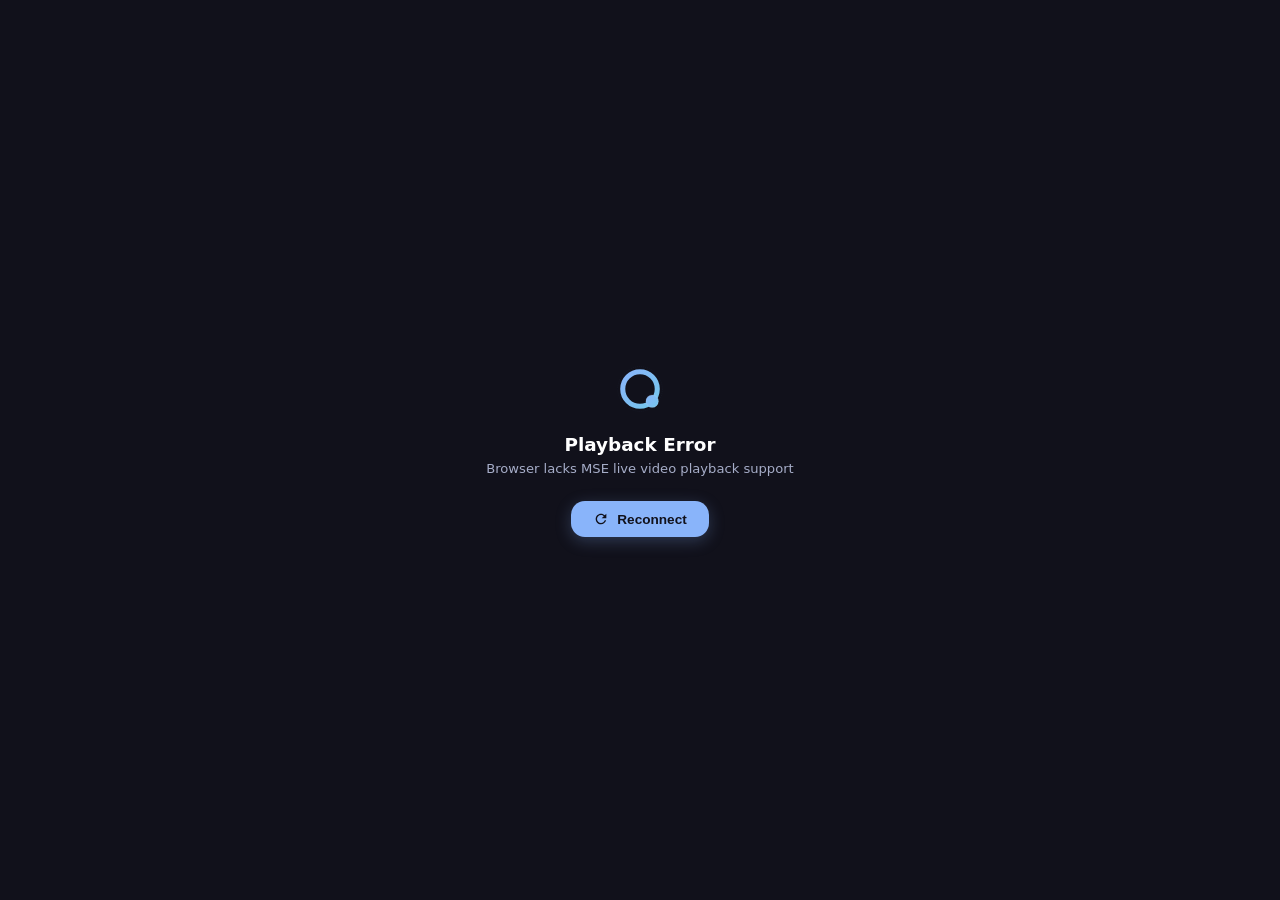
==== clients/web/index.html @ 16a97eab "orbiscreen | v0.24.0 | chore: harmonize UI/UX, sanitize input coordinates, remove blank display, and" ====
<!doctype html>
<!-- Orbiscreen - Web Client (GPL-3.0-or-later) https://github.com/shadow-x78/orbiscreen -->
<html lang="en">
<head>
    <meta charset="UTF-8" />
    <meta http-equiv="Content-Security-Policy"
          content="default-src 'self'; style-src 'self' 'unsafe-inline'; script-src 'self' 'unsafe-inline'; img-src 'self' blob: data:; media-src 'self' blob: data:; connect-src 'self';" />
    <meta name="viewport"
          content="width=device-width, initial-scale=1.0, viewport-fit=cover, user-scalable=no" />
    <meta name="theme-color" content="#11111b" />
    <title>Orbiscreen</title>
    <link rel="stylesheet" href="style.css" />
</head>
<body>
    
    <header id="controlToolbar" class="controlToolbar hidden">
        <div class="toolbarHost">
            <span class="activeDot"></span>
            <div class="hostDetails">
                <span id="hostName" class="hostName">Orbiscreen</span>
                <span id="hostInfo" class="hostInfo">1920×1080  NVENC</span>
            </div>
        </div>

        <div class="toolbarActions">
            <button id="btnInputMode" class="actionBtn" title="Input Mode" data-i18n-title="btnInputMode">
                <svg id="iconMouse" class="svgIcon" viewBox="0 0 24 24" fill="currentColor">
                    <path d="M13 1.07V9h7c0-4.08-3.05-7.44-7-7.93zM4 15c0 4.42 3.58 8 8 8s8-3.58 8-8v-4H4v4zm7-13.93C7.05 1.56 4 4.92 4 9h7V1.07z"/>
                </svg>
                <svg id="iconTouch" class="svgIcon hidden" viewBox="0 0 24 24" fill="currentColor">
                    <path d="M9 11.24V7.5C9 6.12 10.12 5 11.5 5S14 6.12 14 7.5v3.74c1.21-.81 2-2.18 2-3.74C16 5.01 13.99 3 11.5 3S7 5.01 7 7.5c0 1.56.79 2.93 2 3.74zm9.84 4.63-4.54-2.26c-.17-.07-.35-.11-.54-.11H13v-6c0-.83-.67-1.5-1.5-1.5S10 6.67 10 7.5v10.74l-3.43-.72c-.08-.01-.15-.02-.24-.02-.31 0-.59.13-.79.33l-.79.8 4.94 4.94c.27.27.65.43 1.06.43h6.79c.75 0 1.33-.55 1.44-1.28l.75-5.27c.01-.07.01-.14.01-.2 0-.62-.38-1.16-.9-1.38z"/>
                </svg>
            </button>

            <button id="btnKeyboard" class="actionBtn" title="Keyboard" data-i18n-title="btnKeyboard">
                <svg class="svgIcon" viewBox="0 0 24 24" fill="currentColor">
                    <path d="M20 5H4c-1.1 0-1.99.9-1.99 2L2 17c0 1.1.9 2 2 2h16c1.1 0 2-.9 2-2V7c0-1.1-.9-2-2-2zm-9 3h2v2h-2V8zm0 3h2v2h-2v-2zM8 8h2v2H8V8zm0 3h2v2H8v-2zm-1 2H5v-2h2v2zm0-3H5V8h2v2zm9 7H8v-2h8v2zm0-4h-2v-2h2v2zm0-3h-2V8h2v2zm3 3h-2v-2h2v2zm0-3h-2V8h2v2z"/>
                </svg>
            </button>

            <button id="btnLock" class="actionBtn" title="Lock Session" data-i18n-title="btnLock">
                <svg class="svgIcon" viewBox="0 0 24 24" fill="currentColor">
                    <path d="M18 8h-1V6c0-2.76-2.24-5-5-5S7 3.24 7 6v2H6c-1.1 0-2 .9-2 2v10c0 1.1.9 2 2 2h12c1.1 0 2-.9 2-2V10c0-1.1-.9-2-2-2zm-6 9c-1.1 0-2-.9-2-2s.9-2 2-2 2 .9 2 2-.9 2-2 2zm3.1-9H8.9V6c0-1.71 1.39-3.1 3.1-3.1 1.71 0 3.1 1.39 3.1 3.1v2z"/>
                </svg>
            </button>

            <button id="btnSettings" class="actionBtn" title="Settings" data-i18n-title="btnSettings">
                <svg class="svgIcon" viewBox="0 0 24 24" fill="currentColor">
                    <path d="M19.14 12.94c.04-.3.06-.61.06-.94 0-.32-.02-.64-.07-.94l2.03-1.58c.18-.14.23-.41.12-.61l-1.92-3.32c-.12-.22-.37-.29-.59-.22l-2.39.96c-.5-.38-1.03-.7-1.62-.94l-.36-2.54c-.04-.24-.24-.41-.48-.41h-3.84c-.24 0-.43.17-.47.41l-.36 2.54c-.59.24-1.13.57-1.62.94l-2.39-.96c-.22-.08-.47 0-.59.22L2.74 8.87c-.12.21-.08.47.12.61l2.03 1.58c-.05.3-.09.63-.09.94s.02.64.07.94l-2.03 1.58c-.18.14-.23.41-.12.61l1.92 3.32c.12.22.37.29.59.22l2.39-.96c.5.38 1.03.7 1.62.94l.36 2.54c.05.24.24.41.48.41h3.84c.24 0 .44-.17.47-.41l.36-2.54c.59-.24 1.13-.56 1.62-.94l2.39.96c.22.08.47 0 .59-.22l1.92-3.32c.12-.22.07-.47-.12-.61l-2.01-1.58zM12 15.6c-1.98 0-3.6-1.62-3.6-3.6s1.62-3.6 3.6-3.6 3.6 1.62 3.6 3.6-1.62 3.6-3.6 3.6z"/>
                </svg>
            </button>

            <button id="btnHideControls" class="actionBtn" title="Hide Toolbar" data-i18n-title="btnHideControls">
                <svg class="svgIcon" viewBox="0 0 24 24" fill="currentColor">
                    <path d="M12 7c2.76 0 5 2.24 5 5 0 .65-.13 1.26-.36 1.83l2.92 2.92c1.51-1.26 2.7-2.89 3.43-4.75-1.73-4.39-6-7.5-11-7.5-1.4 0-2.74.25-3.98.7l2.16 2.16C10.74 7.13 11.35 7 12 7zM2 4.27l2.28 2.28.46.46C3.08 8.3 1.78 10.02 1 12c1.73 4.39 6 7.5 11 7.5 1.55 0 3.03-.3 4.38-.84l.42.42L19.73 22 21 20.73 3.27 3 2 4.27zM7.53 9.8l1.55 1.55c-.05.21-.08.43-.08.65 0 1.66 1.34 3 3 3 .22 0 .44-.03.65-.08l1.55 1.55c-.67.33-1.41.53-2.2.53-2.76 0-5-2.24-5-5 0-.79.2-1.53.53-2.2zm4.31-.78 3.15 3.15.02-.16c0-1.66-1.34-3-3-3l-.17.01z"/>
                </svg>
            </button>

            <button id="btnFullscreen" class="actionBtn" title="Fullscreen" data-i18n-title="btnFullscreen">
                <svg class="svgIcon" viewBox="0 0 24 24" fill="currentColor">
                    <path d="M7 14H5v5h5v-2H7v-3zm-2-4h2V7h3V5H5v5zm12 7h-3v2h5v-5h-2v3zM14 5v2h3v3h2V5h-5z"/>
                </svg>
            </button>

            <button id="btnDisconnect" class="actionBtn btnDanger" title="Disconnect" data-i18n-title="btnDisconnect">
                <svg class="svgIcon" viewBox="0 0 24 24" fill="currentColor">
                    <path d="M19 6.41 17.59 5 12 10.59 6.41 5 5 6.41 10.59 12 5 17.59 6.41 19 12 13.41 17.59 19 19 17.59 13.41 12z"/>
                </svg>
            </button>
        </div>
    </header>

    <div id="miniPill" class="miniPill hidden">
        <span class="activeDotSmall"></span>
        <span id="miniInfo" class="miniInfo">1920×1080</span>
        <button id="btnRestoreToolbar" class="miniBtn" title="Show Toolbar" data-i18n-title="btnRestoreToolbar">
            <svg class="svgIconSmall" viewBox="0 0 24 24" fill="currentColor">
                <path d="M12 4.5C7 4.5 2.73 7.61 1 12c1.73 4.39 6 7.5 11 7.5s9.27-3.11 11-7.5c-1.73-4.39-6-7.5-11-7.5zM12 17c-2.76 0-5-2.24-5-5s2.24-5 5-5 5 2.24 5 5-2.24 5-5 5zm0-8c-1.66 0-3 1.34-3 3s1.34 3 3 3 3-1.34 3-3-1.34-3-3-3z"/>
            </svg>
        </button>
    </div>

    <div id="keyboardDrawer" class="keyboardDrawer hidden">
        <input type="text" id="keyboardImeInput" class="keyboardImeInput" autocomplete="off" autocorrect="off" autocapitalize="off" spellcheck="false" />

        <div class="keyboardKeysRow">
            <button class="keyBtn" data-code="Escape">Esc</button>
            <button class="keyBtn" data-code="Tab">Tab</button>
            <button class="keyBtn" data-code="F1">F1</button>
            <button class="keyBtn" data-code="F2">F2</button>
            <button class="keyBtn" data-code="F5">F5</button>
            <button class="keyBtn" data-code="F11">F11</button>
            <button class="keyBtn" data-code="F12">F12</button>
            <button class="keyBtn btnBackspace" data-code="Backspace">⌫</button>
            <button id="btnCloseKeyboard" class="keyBtn btnCloseKey" title="Close" data-i18n-title="btnCloseKeyboard">
                <svg class="svgIconSmall" viewBox="0 0 24 24" fill="currentColor">
                    <path d="M19 6.41 17.59 5 12 10.59 6.41 5 5 6.41 10.59 12 5 17.59 6.41 19 12 13.41 17.59 19 19 17.59 13.41 12z"/>
                </svg>
            </button>
        </div>

        <div class="keyboardKeysRow">
            <button class="keyBtn keyToggle" data-latch="ControlLeft" data-raw="29">Ctrl</button>
            <button class="keyBtn keyToggle" data-latch="AltLeft" data-raw="56">Alt</button>
            <button class="keyBtn keyToggle" data-latch="ShiftLeft" data-raw="42">Shift</button>
            <button class="keyBtn keyToggle" data-latch="MetaLeft" data-raw="125">Win</button>
            <button class="keyBtn keyAction" data-action="undo">Undo</button>
            <button class="keyBtn keyAction" data-action="copy">Copy</button>
            <button class="keyBtn keyAction" data-action="paste">Paste</button>
            <button class="keyBtn" data-code="Delete">Del</button>
            <button class="keyBtn keyPrimary" data-code="Enter">↵</button>
        </div>

        <div class="keyboardKeysRow">
            <button class="keyBtn" data-code="Home">Home</button>
            <button class="keyBtn" data-code="End">End</button>
            <button class="keyBtn" data-code="PageUp">PgUp</button>
            <button class="keyBtn" data-code="PageDown">PgDn</button>
            <button class="keyBtn keySpace" data-code="Space">Space</button>
            <button class="keyBtn" data-code="ArrowLeft">←</button>
            <button class="keyBtn" data-code="ArrowUp">↑</button>
            <button class="keyBtn" data-code="ArrowDown">↓</button>
            <button class="keyBtn" data-code="ArrowRight">→</button>
            <button class="keyBtn keySpecial" id="btnSendCad">CAD</button>
        </div>
    </div>

    <div id="settingsModal" class="settingsModal hidden">
        <div class="settingsCard">
            <div class="settingsHeader">
                <h2 data-i18n="settingsTitle">Settings</h2>
                <button id="btnCloseSettings" class="iconCloseBtn">
                    <svg class="svgIconSmall" viewBox="0 0 24 24" fill="currentColor">
                        <path d="M19 6.41 17.59 5 12 10.59 6.41 5 5 6.41 10.59 12 5 17.59 6.41 19 12 13.41 17.59 19 19 17.59 13.41 12z"/>
                    </svg>
                </button>
            </div>
            <div class="settingsGroup">
                <label data-i18n="language">Language</label>
                <div class="chipsRow">
                    <button id="btnLangEn" class="chipBtn active" data-lang="en">English</button>
                    <button id="btnLangAr" class="chipBtn" data-lang="ar">العربية</button>
                </div>
            </div>
            <div class="settingsGroup">
                <label data-i18n="fitMode">Scaling</label>
                <div class="chipsRow">
                    <button class="chipBtn active" data-fit="contain" data-i18n="fitContain">Fit</button>
                    <button class="chipBtn" data-fit="cover" data-i18n="fitCover">Fill</button>
                    <button class="chipBtn" data-fit="none" data-i18n="fitNone">100%</button>
                </div>
            </div>
            <div class="settingsGroup">
                <label data-i18n="perfStats">Telemetry</label>
                <div class="statsGrid">
                    <div class="statItem">
                        <span class="statLabel" data-i18n="latency">Latency</span>
                        <span id="statLatency" class="statValue">-- ms</span>
                    </div>
                    <div class="statItem">
                        <span class="statLabel" data-i18n="resolution">Resolution</span>
                        <span id="statRes" class="statValue">1920 × 1080</span>
                    </div>
                    <div class="statItem">
                        <span class="statLabel" data-i18n="encoder">Encoder</span>
                        <span id="statEncoder" class="statValue">NVENC</span>
                    </div>
                </div>
            </div>
            <div class="settingsGroup">
                <label data-i18n="hostActions">Host Actions</label>
                <div class="chipsRow">
                    <button id="btnActionResync" class="chipBtn" data-i18n="actionResync">Resync</button>
                </div>
            </div>
        </div>
    </div>

    <div id="vncBanner" class="vncBanner hidden">
        <span data-i18n-html="vncActive">Pointer Locked · Press <kbd>Esc</kbd> to unlock</span>
    </div>

    <div id="toast" class="toast hidden"></div>

    <div id="stage" class="stage" tabindex="0">
        <video id="remoteVideo" autoplay playsinline muted></video>

        <div id="overlay" class="overlay">
            <div class="loadingContainer">
                <svg id="brandLogo" class="brandLogo hidden" viewBox="0 0 512 512" fill="none" xmlns="http://www.w3.org/2000/svg">
                    <defs>
                        <linearGradient id="brandBlue" x1="0%" y1="0%" x2="100%" y2="100%">
                            <stop offset="0%" stop-color="#89b4fa"/>
                            <stop offset="100%" stop-color="#74c7ec"/>
                        </linearGradient>
                    </defs>
                    <circle cx="256" cy="256" r="220" fill="none" stroke="#89b4fa" stroke-width="2" opacity="0.18" stroke-dasharray="10 10"/>
                    <circle cx="256" cy="256" r="170" fill="none" stroke="url(#brandBlue)" stroke-width="50"/>
                    <circle cx="376" cy="376" r="62" fill="url(#brandBlue)"/>
                    <circle cx="376" cy="376" r="62" fill="none" stroke="#ffffff" stroke-width="3" opacity="0.4"/>
                </svg>
                <div id="statusSpinner" class="streamSpinner"></div>
                <div id="statusIcon" class="statusIconContainer hidden">
                    <svg class="svgIconLarge" viewBox="0 0 24 24" fill="currentColor">
                        <path d="M22.99 9C21.46 7.54 19.38 6.5 17 6.13L19.88 9h3.11zM12 4c-3.17 0-6.07 1.12-8.36 3l1.45 1.45C6.91 7.08 9.32 6.2 12 6.2c3.15 0 5.99 1.22 8.11 3.22L21.57 8C19.14 5.56 15.77 4 12 4zM1.39 4.22l2.28 2.28C2.12 7.5 1.05 8.7 1 8.75l10.99 13.7 3.32-4.14 4.47 4.47 1.41-1.41L1.39 4.22zM12 18.25L4.47 8.86C5.46 8.14 6.64 7.6 7.9 7.32l8.81 8.81-4.71 5.87v-3.75z"/>
                    </svg>
                </div>
                <h3 id="statusTitle" class="statusTitle" data-i18n="statusConnecting">Connecting</h3>
                <p id="statusSubtitle" class="statusSubtitle" data-i18n="statusConnectingSub">Connecting&hellip;</p>
                <div id="tokenRow" class="tokenRow hidden">
                    <input type="text" id="tokenInput" placeholder="Session token..." data-i18n-placeholder="tokenPlaceholder" />
                    <button id="btnConnect" data-i18n="btnConnect">Connect</button>
                </div>
                <button id="btnReconnect" class="btnReconnect hidden">
                    <svg class="svgIconSmall" viewBox="0 0 24 24" fill="currentColor">
                        <path d="M17.65 6.35C16.2 4.9 14.21 4 12 4c-4.42 0-7.99 3.58-7.99 8s3.57 8 7.99 8c3.73 0 6.84-2.55 7.73-6h-2.08c-.82 2.33-3.04 4-5.65 4-3.31 0-6-2.69-6-6s2.69-6 6-6c1.66 0 3.14.69 4.22 1.78L13 11h7V4l-2.35 2.35z"/>
                    </svg>
                    <span data-i18n="btnReconnect">Reconnect</span>
                </button>
            </div>
        </div>
    </div>

    <div id="touchIndicator" class="touchIndicator hidden"></div>

    <script src="vendor/mpegts.js"></script>
    <script src="app.js"></script>
</body>
</html>
---- clients/web/style.css ----
/* Orbiscreen - web client styles (GPL-3.0-or-later)
   https://github.com/shadow-x78/orbiscreen */

:root {
    color-scheme: dark;
    --bg: #11111b;
    --surface: #1e1e2e;
    --glass-dark: rgba(24, 24, 37, 0.88);
    --glass-border: rgba(137, 180, 250, 0.22);
    --primary: #89b4fa;
    --primary-variant: rgba(137, 180, 250, 0.16);
    --sapphire: #74c7ec;
    --active-green: #a6e3a1;
    --peach: #fab387;
    --error-red: rgba(243, 139, 168, 0.88);
    --text: #cdd6f4;
    --subtext: #a6adc8;
    --btn-glass: rgba(255, 255, 255, 0.14);
    --btn-glass-hover: rgba(255, 255, 255, 0.24);
    font-family: system-ui, -apple-system, BlinkMacSystemFont, "Segoe UI", Roboto, sans-serif;
}

html[dir="rtl"] {
    font-family: system-ui, -apple-system, BlinkMacSystemFont, "Segoe UI", Roboto, "Cairo", "Noto Sans Arabic", sans-serif;
}

* { box-sizing: border-box; }

html, body {
    margin: 0;
    padding: 0;
    width: 100%;
    height: 100%;
    background: var(--bg);
    color: var(--text);
    overflow: hidden;
    touch-action: none;
    -webkit-user-select: none;
    user-select: none;
}

.stage {
    position: relative;
    width: 100vw;
    height: 100vh;
    background: #000;
    display: flex;
    align-items: center;
    justify-content: center;
    outline: none;
    cursor: default;
}

.stage.vncFocused {
    cursor: crosshair;
}

#remoteVideo {
    width: 100%;
    height: 100%;
    object-fit: contain;
    background: #000;
}

.controlToolbar {
    position: fixed;
    top: 14px;
    left: 50%;
    transform: translateX(-50%);
    z-index: 60;
    display: flex;
    align-items: center;
    gap: 12px;
    padding: 8px 14px;
    background: var(--glass-dark);
    border: 1px solid var(--glass-border);
    border-radius: 28px;
    backdrop-filter: blur(16px);
    -webkit-backdrop-filter: blur(16px);
    box-shadow: 0 8px 32px rgba(0, 0, 0, 0.45);
    transition: opacity 0.25s ease, transform 0.25s ease;
}

.controlToolbar.hidden {
    opacity: 0;
    transform: translateX(-50%) translateY(-16px);
    pointer-events: none;
}

.toolbarHost {
    display: flex;
    align-items: center;
    gap: 10px;
    padding-right: 4px;
}

.activeDot {
    width: 8px;
    height: 8px;
    border-radius: 50%;
    background: var(--active-green);
    box-shadow: 0 0 10px var(--active-green);
    flex-shrink: 0;
}

.hostDetails {
    display: flex;
    flex-direction: column;
}

.hostName {
    font-size: 0.85rem;
    font-weight: 700;
    color: #ffffff;
    line-height: 1.15;
}

.hostInfo {
    font-size: 0.68rem;
    color: rgba(255, 255, 255, 0.7);
    line-height: 1.15;
    margin-top: 2px;
}

.toolbarActions {
    display: flex;
    align-items: center;
    gap: 6px;
}

.actionBtn {
    width: 34px;
    height: 34px;
    border-radius: 50%;
    background: var(--btn-glass);
    border: none;
    color: #ffffff;
    cursor: pointer;
    display: inline-flex;
    align-items: center;
    justify-content: center;
    padding: 0;
    transition: background-color 0.15s ease, transform 0.1s ease;
}

.actionBtn:hover {
    background: var(--btn-glass-hover);
    transform: scale(1.05);
}

.actionBtn:active {
    transform: scale(0.95);
}

.actionBtn.active {
    background: var(--primary);
    color: #11111b;
}

.actionBtn.btnDanger {
    background: var(--error-red);
    color: #ffffff;
}

.actionBtn.btnDanger:hover {
    background: rgba(243, 139, 168, 1);
}

.svgIcon {
    width: 18px;
    height: 18px;
    flex-shrink: 0;
}

.svgIcon.hidden { display: none; }

.miniPill {
    position: fixed;
    top: 14px;
    right: 16px;
    z-index: 55;
    display: flex;
    align-items: center;
    gap: 8px;
    padding: 5px 10px;
    background: var(--glass-dark);
    border: 1px solid var(--glass-border);
    border-radius: 9999px;
    backdrop-filter: blur(12px);
    -webkit-backdrop-filter: blur(12px);
    box-shadow: 0 4px 16px rgba(0, 0, 0, 0.35);
    transition: opacity 0.25s ease;
}

.miniPill.hidden {
    opacity: 0;
    pointer-events: none;
}

.activeDotSmall {
    width: 6px;
    height: 6px;
    border-radius: 50%;
    background: var(--active-green);
}

.miniInfo {
    font-size: 0.74rem;
    color: rgba(255, 255, 255, 0.85);
    font-weight: 500;
}

.miniBtn {
    background: transparent;
    border: none;
    color: var(--primary);
    cursor: pointer;
    padding: 0;
    display: flex;
    align-items: center;
}

.svgIconSmall {
    width: 16px;
    height: 16px;
}

.vncBanner {
    position: fixed;
    bottom: 24px;
    left: 50%;
    transform: translateX(-50%);
    z-index: 70;
    padding: 7px 16px;
    font-size: 0.78rem;
    font-weight: 500;
    color: var(--text);
    background: var(--glass-dark);
    border: 1px solid var(--glass-border);
    border-radius: 9999px;
    backdrop-filter: blur(12px);
    box-shadow: 0 8px 24px rgba(0, 0, 0, 0.4);
    transition: opacity 0.3s ease, transform 0.3s ease;
    pointer-events: none;
}

.vncBanner kbd {
    background: rgba(255, 255, 255, 0.15);
    padding: 2px 6px;
    border-radius: 4px;
    font-size: 0.75rem;
    color: var(--primary);
}

.vncBanner.hidden {
    opacity: 0;
    transform: translateX(-50%) translateY(10px);
}

.keyboardDrawer {
    position: fixed;
    bottom: 16px;
    left: 50%;
    transform: translateX(-50%);
    z-index: 70;
    width: 95%;
    max-width: 640px;
    background: rgba(22, 22, 36, 0.94);
    border: 1px solid rgba(255, 255, 255, 0.1);
    border-radius: 18px;
    padding: 8px 8px 6px;
    backdrop-filter: blur(20px);
    -webkit-backdrop-filter: blur(20px);
    box-shadow: 0 16px 48px rgba(0, 0, 0, 0.6);
    transition: transform 0.25s cubic-bezier(0.16, 1, 0.3, 1), opacity 0.25s ease;
}

.keyboardDrawer.hidden {
    transform: translateX(-50%) translateY(40px);
    opacity: 0;
    pointer-events: none;
}

.keyboardImeInput {
    position: absolute;
    width: 1px;
    height: 1px;
    opacity: 0.001;
    pointer-events: none;
    border: none;
    outline: none;
    background: transparent;
    top: -9999px;
    left: -9999px;
}

.keyboardKeysRow {
    display: flex;
    gap: 4px;
    margin-bottom: 4px;
}

.keyboardKeysRow:last-child {
    margin-bottom: 0;
}

.keyBtn {
    flex: 1;
    height: 34px;
    background: rgba(255, 255, 255, 0.08);
    border: 1px solid rgba(255, 255, 255, 0.08);
    color: #e0e0e0;
    border-radius: 8px;
    padding: 0 4px;
    font-size: 0.72rem;
    font-weight: 500;
    cursor: pointer;
    display: inline-flex;
    align-items: center;
    justify-content: center;
    transition: background-color 0.12s ease, border-color 0.12s ease, transform 0.08s ease;
    user-select: none;
    -webkit-user-select: none;
}

.keyBtn:hover {
    background: rgba(255, 255, 255, 0.16);
    color: #ffffff;
}

.keyBtn:active {
    transform: scale(0.95);
    background: var(--primary);
    color: #11111b;
}

.keyBtn.keyToggle.active {
    background: var(--primary);
    border-color: var(--primary);
    color: #11111b;
    font-weight: 700;
    box-shadow: 0 0 10px rgba(137, 180, 250, 0.4);
}

.keyBtn.keyPrimary {
    flex: 1.25;
    background: rgba(137, 180, 250, 0.22);
    border-color: rgba(137, 180, 250, 0.4);
    color: var(--primary);
    font-weight: 700;
    font-size: 0.85rem;
}

.keyBtn.keyPrimary:hover {
    background: var(--primary);
    color: #11111b;
}

.keyBtn.btnBackspace {
    flex: 1.2;
    background: rgba(243, 139, 168, 0.15);
    border-color: rgba(243, 139, 168, 0.3);
    color: #f38ba8;
    font-size: 0.85rem;
}

.keyBtn.btnBackspace:hover {
    background: rgba(243, 139, 168, 0.3);
}

.keyBtn.btnCloseKey {
    flex: 0 0 32px;
    background: transparent;
    border-color: transparent;
    color: var(--subtext);
    padding: 0;
}

.keyBtn.btnCloseKey:hover {
    background: rgba(255, 255, 255, 0.12);
    color: #ffffff;
}

.keyBtn.keySpace {
    flex: 2.2;
}

.keyBtn.keySpecial {
    flex: 1.1;
    background: rgba(250, 179, 135, 0.18);
    border-color: rgba(250, 179, 135, 0.35);
    color: var(--peach);
    font-weight: 600;
}

.settingsModal {
    position: fixed;
    inset: 0;
    z-index: 80;
    display: flex;
    align-items: center;
    justify-content: center;
    background: rgba(0, 0, 0, 0.6);
    backdrop-filter: blur(8px);
    transition: opacity 0.25s ease;
}

.settingsModal.hidden {
    opacity: 0;
    pointer-events: none;
}

.settingsCard {
    background: #1e1e2e;
    border: 1px solid var(--glass-border);
    border-radius: 24px;
    width: 90%;
    max-width: 400px;
    padding: 22px;
    box-shadow: 0 16px 48px rgba(0, 0, 0, 0.6);
}

.settingsHeader {
    display: flex;
    align-items: center;
    justify-content: space-between;
    margin-bottom: 16px;
}

.settingsHeader h2 {
    margin: 0;
    font-size: 1.1rem;
    font-weight: 700;
    color: #ffffff;
}

.settingsGroup {
    margin-bottom: 16px;
}

.settingsGroup label {
    display: block;
    font-size: 0.74rem;
    font-weight: 600;
    text-transform: uppercase;
    letter-spacing: 0.5px;
    color: var(--subtext);
    margin-bottom: 8px;
}

.chipsRow {
    display: flex;
    gap: 8px;
    flex-wrap: wrap;
}

.chipBtn {
    background: var(--btn-glass);
    border: 1px solid rgba(255, 255, 255, 0.08);
    color: var(--text);
    border-radius: 12px;
    padding: 7px 12px;
    font-size: 0.78rem;
    font-weight: 500;
    cursor: pointer;
    transition: all 0.15s ease;
}

.chipBtn:hover {
    background: var(--btn-glass-hover);
}

.chipBtn.active {
    background: var(--primary-variant);
    border-color: var(--primary);
    color: var(--primary);
    font-weight: 600;
}

.statsGrid {
    display: grid;
    grid-template-columns: repeat(3, 1fr);
    gap: 8px;
}

.statItem {
    background: rgba(0, 0, 0, 0.25);
    border: 1px solid rgba(255, 255, 255, 0.05);
    border-radius: 10px;
    padding: 8px;
    text-align: center;
}

.statLabel {
    display: block;
    font-size: 0.65rem;
    color: var(--subtext);
    margin-bottom: 4px;
}

.statValue {
    font-size: 0.8rem;
    font-weight: 700;
    color: var(--active-green);
}

.toast {
    position: fixed;
    bottom: 24px;
    left: 50%;
    transform: translateX(-50%);
    z-index: 90;
    padding: 8px 18px;
    font-size: 0.8rem;
    font-weight: 500;
    color: #ffffff;
    background: var(--glass-dark);
    border: 1px solid var(--glass-border);
    border-radius: 9999px;
    backdrop-filter: blur(12px);
    box-shadow: 0 8px 24px rgba(0, 0, 0, 0.4);
    transition: opacity 0.25s ease, transform 0.25s ease;
    pointer-events: none;
}

.toast.hidden {
    opacity: 0;
    transform: translateX(-50%) translateY(12px);
}

.overlay {
    position: absolute;
    inset: 0;
    display: flex;
    align-items: center;
    justify-content: center;
    background: #11111b;
    z-index: 40;
    transition: opacity 0.3s ease;
}

.overlay.hidden {
    opacity: 0;
    pointer-events: none;
}

.loadingContainer {
    text-align: center;
    max-width: 360px;
    width: 85%;
}

.brandLogo {
    width: 52px;
    height: 52px;
    margin: 0 auto 1.2rem;
    display: block;
}

.brandLogo.hidden {
    display: none;
}

.streamSpinner {
    width: 44px;
    height: 44px;
    border: 3.5px solid #313244;
    border-top-color: var(--primary);
    border-radius: 50%;
    margin: 0 auto 1.2rem;
    animation: spin 0.85s linear infinite;
}

.streamSpinner.hidden {
    display: none;
}

.statusIconContainer {
    width: 52px;
    height: 52px;
    border-radius: 50%;
    background: rgba(243, 139, 168, 0.16);
    border: 1px solid rgba(243, 139, 168, 0.3);
    display: flex;
    align-items: center;
    justify-content: center;
    margin: 0 auto 1.2rem;
    color: var(--error-red);
}

.statusIconContainer.hidden {
    display: none;
}

.svgIconLarge {
    width: 28px;
    height: 28px;
    flex-shrink: 0;
}

.statusTitle {
    margin: 0;
    font-size: 1.15rem;
    font-weight: 600;
    color: #ffffff;
}

.statusSubtitle {
    margin: 6px 0 1.2rem;
    font-size: 0.82rem;
    color: var(--subtext);
}

.btnReconnect {
    display: inline-flex;
    align-items: center;
    justify-content: center;
    gap: 8px;
    background: var(--primary);
    color: #11111b;
    border: none;
    font-weight: 600;
    padding: 10px 22px;
    border-radius: 14px;
    cursor: pointer;
    font-size: 0.85rem;
    margin-top: 0.4rem;
    transition: background-color 0.15s ease, transform 0.1s ease;
    box-shadow: 0 4px 16px rgba(137, 180, 250, 0.25);
}

.btnReconnect:hover {
    background: #a6c8ff;
    transform: scale(1.03);
}

.btnReconnect:active {
    transform: scale(0.97);
}

.btnReconnect.hidden {
    display: none;
}

.tokenRow {
    display: flex;
    gap: 8px;
    margin-top: 1rem;
}

.tokenRow.hidden { display: none; }

.tokenRow input {
    flex: 1;
    background: rgba(30, 30, 46, 0.8);
    border: 1px solid var(--glass-border);
    color: var(--text);
    padding: 8px 12px;
    border-radius: 10px;
    font-size: 0.8rem;
    outline: none;
}

.tokenRow input:focus {
    border-color: var(--primary);
}

.tokenRow button {
    background: var(--primary);
    color: #11111b;
    border: none;
    font-weight: 600;
    padding: 8px 14px;
    border-radius: 10px;
    cursor: pointer;
    font-size: 0.8rem;
}

.touchIndicator {
    position: fixed;
    width: 48px;
    height: 48px;
    border-radius: 50%;
    border: 2px solid rgba(137, 180, 250, 0.7);
    background: rgba(137, 180, 250, 0.15);
    pointer-events: none;
    transform: translate(-50%, -50%);
    transition: opacity 150ms ease;
    z-index: 100;
}

.touchIndicator.hidden { opacity: 0; }

@keyframes spin {
    to { transform: rotate(360deg); }
}
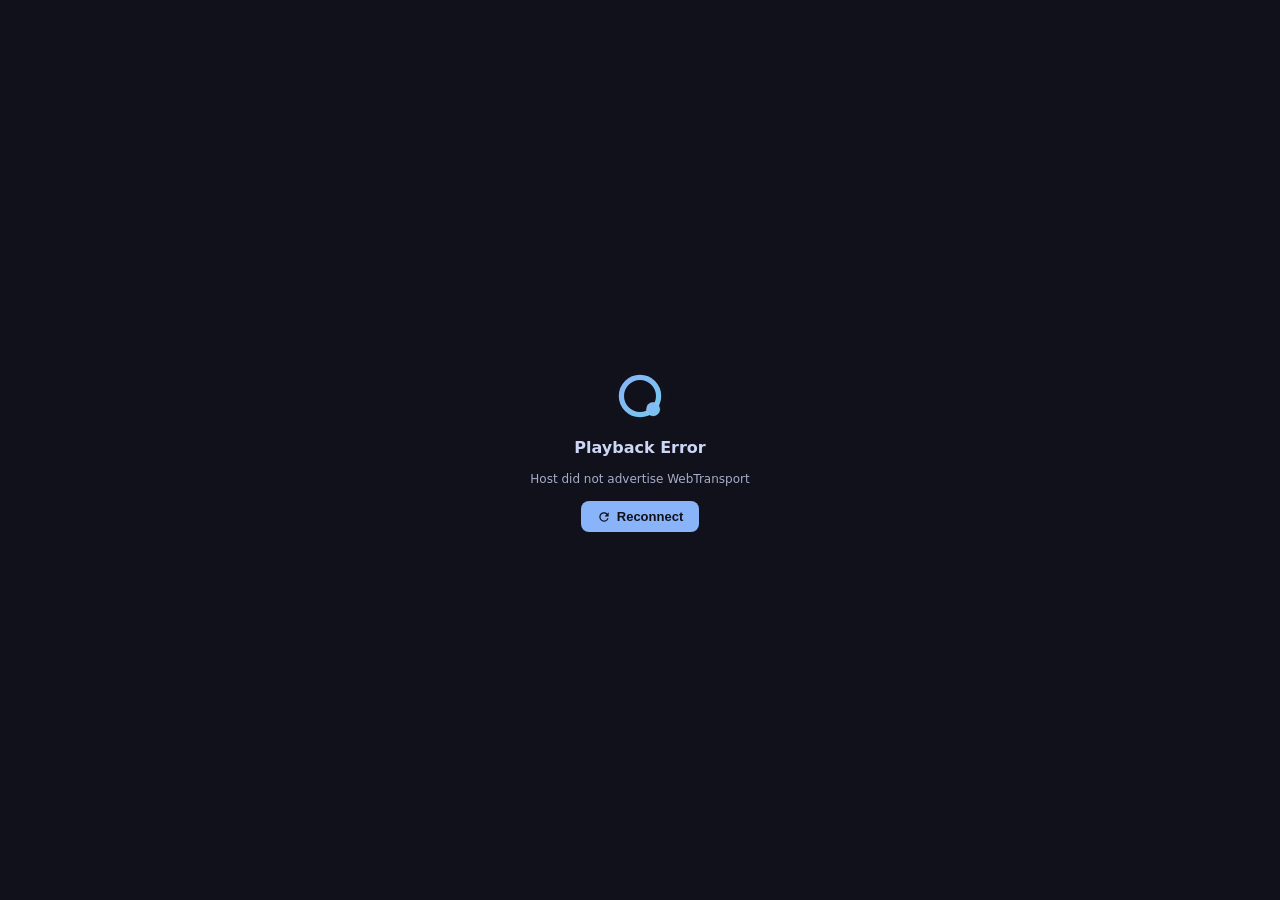
==== commit 7b76f74c: "orbiscreen | feat: WebTransport Annex-B web client Serve the UI over HTTPS on signaling+2 and play A" ====
--- a/clients/web/index.html
+++ b/clients/web/index.html
@@ -1,10 +1,10 @@
 <!doctype html>
 <!-- Orbiscreen - Web Client (GPL-3.0-or-later) https://github.com/shadow-x78/orbiscreen -->
-<html lang="en">
+<html lang="en" dir="ltr">
 <head>
     <meta charset="UTF-8" />
     <meta http-equiv="Content-Security-Policy"
-          content="default-src 'self'; style-src 'self' 'unsafe-inline'; script-src 'self' 'unsafe-inline'; img-src 'self' blob: data:; media-src 'self' blob: data:; connect-src 'self';" />
+          content="default-src 'self'; style-src 'self' 'unsafe-inline'; script-src 'self' 'unsafe-inline'; img-src 'self' blob: data:; media-src 'self' blob: data:; connect-src 'self' https:;" />
     <meta name="viewport"
           content="width=device-width, initial-scale=1.0, viewport-fit=cover, user-scalable=no" />
     <meta name="theme-color" content="#11111b" />
@@ -12,13 +12,12 @@
     <link rel="stylesheet" href="style.css" />
 </head>
 <body>
-    
     <header id="controlToolbar" class="controlToolbar hidden">
         <div class="toolbarHost">
             <span class="activeDot"></span>
             <div class="hostDetails">
                 <span id="hostName" class="hostName">Orbiscreen</span>
-                <span id="hostInfo" class="hostInfo">1920×1080  NVENC</span>
+                <span id="hostInfo" class="hostInfo">1920×1080 · NVENC</span>
             </div>
         </div>
 
@@ -38,6 +37,19 @@
                 </svg>
             </button>
 
+            <button id="btnThemeToggle" class="actionBtn" title="Toggle Theme" data-i18n-title="themeTitle">
+                <svg id="iconThemeDark" class="svgIcon" viewBox="0 0 24 24" fill="currentColor">
+                    <path d="M12 3c-4.97 0-9 4.03-9 9s4.03 9 9 9 9-4.03 9-9c0-.46-.04-.92-.1-1.36-.98 1.37-2.58 2.26-4.4 2.26-3.03 0-5.5-2.47-5.5-5.5 0-1.82.89-3.42 2.26-4.4-.44-.06-.9-.1-1.36-.1z"/>
+                </svg>
+                <svg id="iconThemeLight" class="svgIcon hidden" viewBox="0 0 24 24" fill="currentColor">
+                    <path d="M12 7c-2.76 0-5 2.24-5 5s2.24 5 5 5 5-2.24 5-5-2.24-5-5-5zM2 13h2c.55 0 1-.45 1-1s-.45-1-1-1H2c-.55 0-1 .45-1 1s.45 1 1 1zm18 0h2c.55 0 1-.45 1-1s-.45-1-1-1h-2c-.55 0-1 .45-1 1s.45 1 1 1zM11 2v2c0 .55.45 1 1 1s1-.45 1-1V2c0-.55-.45-1-1-1s-1 .45-1 1zm0 18v2c0 .55.45 1 1 1s1-.45 1-1v-2c0-.55-.45-1-1-1s-1 .45-1 1zM5.99 4.58a.996.996 0 0 0-1.41 0 .996.996 0 0 0 0 1.41l1.06 1.06c.39.39 1.03.39 1.41 0s.39-1.03 0-1.41L5.99 4.58zm12.37 12.37a.996.996 0 0 0-1.41 0 .996.996 0 0 0 0 1.41l1.06 1.06c.39.39 1.03.39 1.41 0s.39-1.03 0-1.41l-1.06-1.06zm1.06-10.96a.996.996 0 0 0 0-1.41.996.996 0 0 0-1.41 0l-1.06 1.06c-.39.39-.39 1.03 0 1.41s1.03.39 1.41 0l1.06-1.06zM7.05 18.36a.996.996 0 0 0 0-1.41.996.996 0 0 0-1.41 0l-1.06 1.06c-.39.39-.39 1.03 0 1.41s1.03.39 1.41 0l1.06-1.06z"/>
+                </svg>
+            </button>
+
+            <button id="btnWebLang" class="actionBtn" title="Language" data-i18n-title="language">
+                <span id="lblWebLang" class="langBadge">عربي</span>
+            </button>
+
             <button id="btnLock" class="actionBtn" title="Lock Session" data-i18n-title="btnLock">
                 <svg class="svgIcon" viewBox="0 0 24 24" fill="currentColor">
                     <path d="M18 8h-1V6c0-2.76-2.24-5-5-5S7 3.24 7 6v2H6c-1.1 0-2 .9-2 2v10c0 1.1.9 2 2 2h12c1.1 0 2-.9 2-2V10c0-1.1-.9-2-2-2zm-6 9c-1.1 0-2-.9-2-2s.9-2 2-2 2 .9 2 2-.9 2-2 2zm3.1-9H8.9V6c0-1.71 1.39-3.1 3.1-3.1 1.71 0 3.1 1.39 3.1 3.1v2z"/>
@@ -70,15 +82,11 @@
         </div>
     </header>
 
-    <div id="miniPill" class="miniPill hidden">
-        <span class="activeDotSmall"></span>
-        <span id="miniInfo" class="miniInfo">1920×1080</span>
-        <button id="btnRestoreToolbar" class="miniBtn" title="Show Toolbar" data-i18n-title="btnRestoreToolbar">
-            <svg class="svgIconSmall" viewBox="0 0 24 24" fill="currentColor">
-                <path d="M12 4.5C7 4.5 2.73 7.61 1 12c1.73 4.39 6 7.5 11 7.5s9.27-3.11 11-7.5c-1.73-4.39-6-7.5-11-7.5zM12 17c-2.76 0-5-2.24-5-5s2.24-5 5-5 5 2.24 5 5-2.24 5-5 5zm0-8c-1.66 0-3 1.34-3 3s1.34 3 3 3 3-1.34 3-3-1.34-3-3-3z"/>
-            </svg>
-        </button>
-    </div>
+    <button id="btnShowControls" class="cornerFab hidden" title="Menu" data-i18n-title="btnShowControls">
+        <svg class="svgIcon" viewBox="0 0 24 24" fill="currentColor">
+            <path d="M3 18h18v-2H3v2zm0-5h18v-2H3v2zm0-7v2h18V6H3z"/>
+        </svg>
+    </button>
 
     <div id="keyboardDrawer" class="keyboardDrawer hidden">
         <input type="text" id="keyboardImeInput" class="keyboardImeInput" autocomplete="off" autocorrect="off" autocapitalize="off" spellcheck="false" />
@@ -136,10 +144,17 @@
                 </button>
             </div>
             <div class="settingsGroup">
+                <label data-i18n="themeTitle">Theme</label>
+                <div class="chipsRow" id="webThemeChips">
+                    <button class="chipBtn active" data-theme="dark" data-i18n="themeDark">Dark</button>
+                    <button class="chipBtn" data-theme="light" data-i18n="themeLight">Light</button>
+                </div>
+            </div>
+            <div class="settingsGroup">
                 <label data-i18n="language">Language</label>
-                <div class="chipsRow">
-                    <button id="btnLangEn" class="chipBtn active" data-lang="en">English</button>
-                    <button id="btnLangAr" class="chipBtn" data-lang="ar">العربية</button>
+                <div class="chipsRow" id="webLangChips">
+                    <button class="chipBtn active" data-lang="en">English</button>
+                    <button class="chipBtn" data-lang="ar">العربية</button>
                 </div>
             </div>
             <div class="settingsGroup">
@@ -183,21 +198,21 @@
     <div id="toast" class="toast hidden"></div>
 
     <div id="stage" class="stage" tabindex="0">
-        <video id="remoteVideo" autoplay playsinline muted></video>
+        <canvas id="remoteVideo"></canvas>
 
         <div id="overlay" class="overlay">
             <div class="loadingContainer">
-                <svg id="brandLogo" class="brandLogo hidden" viewBox="0 0 512 512" fill="none" xmlns="http://www.w3.org/2000/svg">
+                <svg id="brandLogo" class="brandLogo" viewBox="0 0 512 512" fill="none" xmlns="http://www.w3.org/2000/svg">
                     <defs>
-                        <linearGradient id="brandBlue" x1="0%" y1="0%" x2="100%" y2="100%">
+                        <linearGradient id="webBrandBlue" x1="0%" y1="0%" x2="100%" y2="100%">
                             <stop offset="0%" stop-color="#89b4fa"/>
                             <stop offset="100%" stop-color="#74c7ec"/>
                         </linearGradient>
                     </defs>
-                    <circle cx="256" cy="256" r="220" fill="none" stroke="#89b4fa" stroke-width="2" opacity="0.18" stroke-dasharray="10 10"/>
-                    <circle cx="256" cy="256" r="170" fill="none" stroke="url(#brandBlue)" stroke-width="50"/>
-                    <circle cx="376" cy="376" r="62" fill="url(#brandBlue)"/>
-                    <circle cx="376" cy="376" r="62" fill="none" stroke="#ffffff" stroke-width="3" opacity="0.4"/>
+                    <circle cx="256" cy="256" r="220" fill="none" stroke="#89b4fa" stroke-width="2" opacity="0.25" stroke-dasharray="8 8"/>
+                    <circle cx="256" cy="256" r="170" fill="none" stroke="url(#webBrandBlue)" stroke-width="48"/>
+                    <circle cx="376" cy="376" r="62" fill="url(#webBrandBlue)"/>
+                    <circle cx="376" cy="376" r="62" fill="none" stroke="#ffffff" stroke-width="3" opacity="0.5"/>
                 </svg>
                 <div id="statusSpinner" class="streamSpinner"></div>
                 <div id="statusIcon" class="statusIconContainer hidden">
@@ -206,7 +221,7 @@
                     </svg>
                 </div>
                 <h3 id="statusTitle" class="statusTitle" data-i18n="statusConnecting">Connecting</h3>
-                <p id="statusSubtitle" class="statusSubtitle" data-i18n="statusConnectingSub">Connecting&hellip;</p>
+                <p id="statusSubtitle" class="statusSubtitle" data-i18n="statusConnectingSub">Connecting to Linux host...</p>
                 <div id="tokenRow" class="tokenRow hidden">
                     <input type="text" id="tokenInput" placeholder="Session token..." data-i18n-placeholder="tokenPlaceholder" />
                     <button id="btnConnect" data-i18n="btnConnect">Connect</button>
@@ -223,7 +238,7 @@
 
     <div id="touchIndicator" class="touchIndicator hidden"></div>
 
-    <script src="vendor/mpegts.js"></script>
-    <script src="app.js"></script>
+    <script src="annexb.js?v=15"></script>
+    <script src="app.js?v=15"></script>
 </body>
 </html>
--- a/clients/web/style.css
+++ b/clients/web/style.css
@@ -1,13 +1,15 @@
-/* Orbiscreen - web client styles (GPL-3.0-or-later)
-   https://github.com/shadow-x78/orbiscreen */
+/* Orbiscreen - Web Client Styles (GPL-3.0-or-later) */
+/* https://github.com/shadow-x78/orbiscreen */
 
 :root {
     color-scheme: dark;
     --bg: #11111b;
-    --surface: #1e1e2e;
+    --surface: #181825;
+    --surface-variant: #1e1e2e;
     --glass-dark: rgba(24, 24, 37, 0.88);
     --glass-border: rgba(137, 180, 250, 0.22);
     --primary: #89b4fa;
+    --primary-on: #11111b;
     --primary-variant: rgba(137, 180, 250, 0.16);
     --sapphire: #74c7ec;
     --active-green: #a6e3a1;
@@ -20,35 +22,58 @@
     font-family: system-ui, -apple-system, BlinkMacSystemFont, "Segoe UI", Roboto, sans-serif;
 }
 
-html[dir="rtl"] {
-    font-family: system-ui, -apple-system, BlinkMacSystemFont, "Segoe UI", Roboto, "Cairo", "Noto Sans Arabic", sans-serif;
-}
-
-* { box-sizing: border-box; }
-
-html, body {
+body.theme-light {
+    color-scheme: light;
+    --bg: #eff1f5;
+    --surface: #ffffff;
+    --surface-variant: #e6e9ef;
+    --glass-dark: rgba(255, 255, 255, 0.94);
+    --glass-border: rgba(30, 102, 245, 0.22);
+    --primary: #1e66f5;
+    --primary-on: #ffffff;
+    --primary-variant: rgba(30, 102, 245, 0.14);
+    --sapphire: #04a5e5;
+    --active-green: #40a02b;
+    --peach: #df8e1d;
+    --error-red: rgba(210, 15, 57, 0.88);
+    --text: #4c4f69;
+    --subtext: #5c5f77;
+    --text: #1e1e2e;
+    --subtext: #313244;
+    --btn-glass: rgba(0, 0, 0, 0.08);
+    --btn-glass-hover: rgba(0, 0, 0, 0.16);
+}
+
+* {
+    box-sizing: border-box;
     margin: 0;
     padding: 0;
+    user-select: none;
+    -webkit-user-select: none;
+    -webkit-touch-callout: none;
+}
+
+html, body {
     width: 100%;
     height: 100%;
+    overflow: hidden;
     background: var(--bg);
     color: var(--text);
-    overflow: hidden;
-    touch-action: none;
-    -webkit-user-select: none;
-    user-select: none;
 }
 
 .stage {
     position: relative;
-    width: 100vw;
-    height: 100vh;
-    background: #000;
+    width: 100%;
+    height: 100%;
     display: flex;
     align-items: center;
     justify-content: center;
     outline: none;
     cursor: default;
+    touch-action: none;
+    user-select: none;
+    -webkit-user-select: none;
+    overscroll-behavior: none;
 }
 
 .stage.vncFocused {
@@ -56,42 +81,54 @@
 }
 
 #remoteVideo {
-    width: 100%;
-    height: 100%;
+    max-width: 100%;
+    max-height: 100%;
+    width: auto;
+    height: auto;
     object-fit: contain;
     background: #000;
-}
+    display: block;
+}
+#remoteVideo.hidden { display: none; }
 
 .controlToolbar {
     position: fixed;
-    top: 14px;
+    top: 12px;
     left: 50%;
     transform: translateX(-50%);
-    z-index: 60;
-    display: flex;
-    align-items: center;
-    gap: 12px;
-    padding: 8px 14px;
+    display: flex;
+    align-items: center;
+    gap: 14px;
+    padding: 6px 14px;
     background: var(--glass-dark);
-    border: 1px solid var(--glass-border);
-    border-radius: 28px;
-    backdrop-filter: blur(16px);
-    -webkit-backdrop-filter: blur(16px);
-    box-shadow: 0 8px 32px rgba(0, 0, 0, 0.45);
-    transition: opacity 0.25s ease, transform 0.25s ease;
+    backdrop-filter: blur(14px);
+    -webkit-backdrop-filter: blur(14px);
+    border: 1px solid var(--glass-border);
+    border-radius: 9999px;
+    box-shadow: 0 8px 32px rgba(0, 0, 0, 0.35);
+    z-index: 100;
+    transition: all 0.25s ease;
 }
 
 .controlToolbar.hidden {
     opacity: 0;
-    transform: translateX(-50%) translateY(-16px);
     pointer-events: none;
+    transform: translate(-50%, -16px);
 }
 
 .toolbarHost {
     display: flex;
     align-items: center;
-    gap: 10px;
-    padding-right: 4px;
+    gap: 8px;
+    padding-right: 8px;
+    border-right: 1px solid var(--glass-border);
+}
+
+[dir="rtl"] .toolbarHost {
+    padding-right: 0;
+    padding-left: 8px;
+    border-right: none;
+    border-left: 1px solid var(--glass-border);
 }
 
 .activeDot {
@@ -99,8 +136,7 @@
     height: 8px;
     border-radius: 50%;
     background: var(--active-green);
-    box-shadow: 0 0 10px var(--active-green);
-    flex-shrink: 0;
+    box-shadow: 0 0 8px var(--active-green);
 }
 
 .hostDetails {
@@ -109,17 +145,16 @@
 }
 
 .hostName {
-    font-size: 0.85rem;
+    font-size: 11px;
     font-weight: 700;
-    color: #ffffff;
-    line-height: 1.15;
+    color: var(--text);
+    line-height: 1.1;
 }
 
 .hostInfo {
-    font-size: 0.68rem;
-    color: rgba(255, 255, 255, 0.7);
-    line-height: 1.15;
-    margin-top: 2px;
+    font-size: 10px;
+    color: var(--subtext);
+    white-space: nowrap;
 }
 
 .toolbarActions {
@@ -129,72 +164,71 @@
 }
 
 .actionBtn {
-    width: 34px;
-    height: 34px;
-    border-radius: 50%;
     background: var(--btn-glass);
-    border: none;
-    color: #ffffff;
+    border: 1px solid var(--glass-border);
+    border-radius: 9999px;
+    width: 32px;
+    height: 32px;
+    display: flex;
+    align-items: center;
+    justify-content: center;
+    color: var(--text);
     cursor: pointer;
-    display: inline-flex;
-    align-items: center;
-    justify-content: center;
-    padding: 0;
-    transition: background-color 0.15s ease, transform 0.1s ease;
+    outline: none;
+    transition: all 0.2s ease;
 }
 
 .actionBtn:hover {
     background: var(--btn-glass-hover);
-    transform: scale(1.05);
-}
-
-.actionBtn:active {
-    transform: scale(0.95);
+    color: var(--primary);
+    transform: translateY(-1px);
 }
 
 .actionBtn.active {
     background: var(--primary);
-    color: #11111b;
-}
-
-.actionBtn.btnDanger {
+    color: var(--primary-on);
+}
+
+.actionBtn.btnDanger:hover {
     background: var(--error-red);
     color: #ffffff;
 }
 
-.actionBtn.btnDanger:hover {
-    background: rgba(243, 139, 168, 1);
-}
-
 .svgIcon {
-    width: 18px;
-    height: 18px;
-    flex-shrink: 0;
-}
-
-.svgIcon.hidden { display: none; }
-
-.miniPill {
+    width: 16px;
+    height: 16px;
+}
+
+.langBadge {
+    font-size: 11px;
+    font-weight: 700;
+}
+
+.cornerFab {
     position: fixed;
-    top: 14px;
-    right: 16px;
-    z-index: 55;
+    top: 10px;
+    left: 12px;
     display: flex;
     align-items: center;
     gap: 8px;
-    padding: 5px 10px;
+    padding: 4px 10px;
     background: var(--glass-dark);
+    backdrop-filter: blur(12px);
     border: 1px solid var(--glass-border);
     border-radius: 9999px;
-    backdrop-filter: blur(12px);
-    -webkit-backdrop-filter: blur(12px);
-    box-shadow: 0 4px 16px rgba(0, 0, 0, 0.35);
-    transition: opacity 0.25s ease;
+    box-shadow: 0 4px 16px rgba(0, 0, 0, 0.3);
+    z-index: 99;
+    cursor: pointer;
+    transition: all 0.2s ease;
+}
+
+[dir="rtl"] .miniPill {
+    left: auto;
+    right: 12px;
 }
 
 .miniPill.hidden {
-    opacity: 0;
-    pointer-events: none;
+    display: none;
 }
 
 .activeDotSmall {
@@ -205,492 +239,390 @@
 }
 
 .miniInfo {
-    font-size: 0.74rem;
-    color: rgba(255, 255, 255, 0.85);
-    font-weight: 500;
+    font-size: 11px;
+    font-weight: 600;
+    color: var(--text);
 }
 
 .miniBtn {
     background: transparent;
     border: none;
-    color: var(--primary);
+    color: var(--subtext);
+    display: flex;
+    align-items: center;
+    justify-content: center;
     cursor: pointer;
-    padding: 0;
-    display: flex;
-    align-items: center;
+    outline: none;
 }
 
 .svgIconSmall {
-    width: 16px;
-    height: 16px;
-}
-
-.vncBanner {
-    position: fixed;
-    bottom: 24px;
-    left: 50%;
-    transform: translateX(-50%);
-    z-index: 70;
-    padding: 7px 16px;
-    font-size: 0.78rem;
-    font-weight: 500;
-    color: var(--text);
-    background: var(--glass-dark);
-    border: 1px solid var(--glass-border);
-    border-radius: 9999px;
-    backdrop-filter: blur(12px);
-    box-shadow: 0 8px 24px rgba(0, 0, 0, 0.4);
-    transition: opacity 0.3s ease, transform 0.3s ease;
+    width: 14px;
+    height: 14px;
+}
+
+.overlay {
+    position: absolute;
+    inset: 0;
+    background: var(--bg);
+    display: flex;
+    align-items: center;
+    justify-content: center;
+    z-index: 50;
+    transition: opacity 0.3s ease;
+}
+
+.overlay.hidden {
+    opacity: 0;
     pointer-events: none;
 }
 
-.vncBanner kbd {
-    background: rgba(255, 255, 255, 0.15);
-    padding: 2px 6px;
-    border-radius: 4px;
-    font-size: 0.75rem;
-    color: var(--primary);
-}
-
-.vncBanner.hidden {
-    opacity: 0;
-    transform: translateX(-50%) translateY(10px);
+.loadingContainer {
+    display: flex;
+    flex-direction: column;
+    align-items: center;
+    text-align: center;
+    gap: 14px;
+    max-width: 320px;
+    padding: 24px;
+}
+
+.brandLogo {
+    width: 56px;
+    height: 56px;
+}
+
+.streamSpinner {
+    width: 32px;
+    height: 32px;
+    border: 3px solid var(--surface-variant);
+    border-top-color: var(--primary);
+    border-radius: 50%;
+    animation: spin 0.8s linear infinite;
+}
+
+@keyframes spin {
+    to { transform: rotate(360deg); }
+}
+
+.statusTitle {
+    font-size: 16px;
+    font-weight: 700;
+    color: var(--text);
+}
+
+.statusSubtitle {
+    font-size: 12px;
+    color: var(--subtext);
+    line-height: 1.4;
+}
+
+.tokenRow {
+    display: flex;
+    align-items: center;
+    gap: 8px;
+    width: 100%;
+    margin-top: 8px;
+}
+
+.tokenRow input {
+    flex: 1;
+    background: var(--surface);
+    border: 1px solid var(--glass-border);
+    border-radius: 8px;
+    padding: 8px 12px;
+    color: var(--text);
+    font-size: 13px;
+    outline: none;
+}
+
+.tokenRow button, .btnReconnect {
+    background: var(--primary);
+    color: var(--primary-on);
+    border: none;
+    border-radius: 8px;
+    padding: 8px 16px;
+    font-size: 13px;
+    font-weight: 600;
+    cursor: pointer;
+    display: inline-flex;
+    align-items: center;
+    gap: 6px;
+    transition: background 0.2s ease;
+}
+
+.tokenRow button:hover, .btnReconnect:hover {
+    background: var(--sapphire);
 }
 
 .keyboardDrawer {
     position: fixed;
-    bottom: 16px;
-    left: 50%;
-    transform: translateX(-50%);
-    z-index: 70;
-    width: 95%;
-    max-width: 640px;
-    background: rgba(22, 22, 36, 0.94);
-    border: 1px solid rgba(255, 255, 255, 0.1);
-    border-radius: 18px;
-    padding: 8px 8px 6px;
-    backdrop-filter: blur(20px);
-    -webkit-backdrop-filter: blur(20px);
-    box-shadow: 0 16px 48px rgba(0, 0, 0, 0.6);
-    transition: transform 0.25s cubic-bezier(0.16, 1, 0.3, 1), opacity 0.25s ease;
+    bottom: 0;
+    left: 0;
+    right: 0;
+    background: var(--glass-dark);
+    backdrop-filter: blur(16px);
+    border-top: 1px solid var(--glass-border);
+    padding: 8px 12px 14px 12px;
+    display: flex;
+    flex-direction: column;
+    gap: 6px;
+    z-index: 100;
+    transition: transform 0.25s ease;
 }
 
 .keyboardDrawer.hidden {
-    transform: translateX(-50%) translateY(40px);
+    transform: translateY(100%);
+    pointer-events: none;
+}
+
+.keyboardImeInput {
+    position: absolute;
     opacity: 0;
     pointer-events: none;
-}
-
-.keyboardImeInput {
-    position: absolute;
-    width: 1px;
-    height: 1px;
-    opacity: 0.001;
-    pointer-events: none;
-    border: none;
-    outline: none;
-    background: transparent;
-    top: -9999px;
-    left: -9999px;
+    width: 0;
+    height: 0;
 }
 
 .keyboardKeysRow {
     display: flex;
+    justify-content: center;
     gap: 4px;
-    margin-bottom: 4px;
-}
-
-.keyboardKeysRow:last-child {
-    margin-bottom: 0;
 }
 
 .keyBtn {
     flex: 1;
-    height: 34px;
-    background: rgba(255, 255, 255, 0.08);
-    border: 1px solid rgba(255, 255, 255, 0.08);
-    color: #e0e0e0;
-    border-radius: 8px;
-    padding: 0 4px;
-    font-size: 0.72rem;
-    font-weight: 500;
+    max-width: 54px;
+    height: 36px;
+    background: var(--surface);
+    border: 1px solid var(--glass-border);
+    border-radius: 6px;
+    color: var(--text);
+    font-size: 12px;
+    font-weight: 600;
+    display: flex;
+    align-items: center;
+    justify-content: center;
     cursor: pointer;
-    display: inline-flex;
-    align-items: center;
-    justify-content: center;
-    transition: background-color 0.12s ease, border-color 0.12s ease, transform 0.08s ease;
-    user-select: none;
-    -webkit-user-select: none;
-}
-
-.keyBtn:hover {
-    background: rgba(255, 255, 255, 0.16);
-    color: #ffffff;
+    outline: none;
+    transition: all 0.15s ease;
 }
 
 .keyBtn:active {
-    transform: scale(0.95);
+    background: var(--primary-variant);
+    transform: scale(0.96);
+}
+
+.keyBtn.keyToggle.latched {
     background: var(--primary);
+    color: var(--primary-on);
+}
+
+.keyBtn.keyPrimary {
+    background: var(--primary);
+    color: var(--primary-on);
+}
+
+.keyBtn.keySpecial {
+    background: var(--peach);
     color: #11111b;
 }
 
-.keyBtn.keyToggle.active {
-    background: var(--primary);
-    border-color: var(--primary);
-    color: #11111b;
-    font-weight: 700;
-    box-shadow: 0 0 10px rgba(137, 180, 250, 0.4);
-}
-
-.keyBtn.keyPrimary {
-    flex: 1.25;
-    background: rgba(137, 180, 250, 0.22);
-    border-color: rgba(137, 180, 250, 0.4);
-    color: var(--primary);
-    font-weight: 700;
-    font-size: 0.85rem;
-}
-
-.keyBtn.keyPrimary:hover {
-    background: var(--primary);
-    color: #11111b;
-}
-
-.keyBtn.btnBackspace {
-    flex: 1.2;
-    background: rgba(243, 139, 168, 0.15);
-    border-color: rgba(243, 139, 168, 0.3);
-    color: #f38ba8;
-    font-size: 0.85rem;
-}
-
-.keyBtn.btnBackspace:hover {
-    background: rgba(243, 139, 168, 0.3);
+.keyBtn.keySpace {
+    flex: 2.5;
+    max-width: 140px;
 }
 
 .keyBtn.btnCloseKey {
-    flex: 0 0 32px;
-    background: transparent;
-    border-color: transparent;
-    color: var(--subtext);
-    padding: 0;
-}
-
-.keyBtn.btnCloseKey:hover {
-    background: rgba(255, 255, 255, 0.12);
-    color: #ffffff;
-}
-
-.keyBtn.keySpace {
-    flex: 2.2;
-}
-
-.keyBtn.keySpecial {
-    flex: 1.1;
-    background: rgba(250, 179, 135, 0.18);
-    border-color: rgba(250, 179, 135, 0.35);
-    color: var(--peach);
-    font-weight: 600;
+    max-width: 38px;
+    background: var(--surface-variant);
 }
 
 .settingsModal {
     position: fixed;
     inset: 0;
-    z-index: 80;
-    display: flex;
-    align-items: center;
-    justify-content: center;
     background: rgba(0, 0, 0, 0.6);
-    backdrop-filter: blur(8px);
-    transition: opacity 0.25s ease;
+    backdrop-filter: blur(6px);
+    display: flex;
+    align-items: center;
+    justify-content: center;
+    z-index: 200;
+    padding: 16px;
 }
 
 .settingsModal.hidden {
-    opacity: 0;
-    pointer-events: none;
+    display: none;
 }
 
 .settingsCard {
-    background: #1e1e2e;
-    border: 1px solid var(--glass-border);
-    border-radius: 24px;
-    width: 90%;
+    width: 100%;
     max-width: 400px;
-    padding: 22px;
-    box-shadow: 0 16px 48px rgba(0, 0, 0, 0.6);
+    background: var(--surface);
+    border: 1px solid var(--glass-border);
+    border-radius: 16px;
+    padding: 18px 20px;
+    box-shadow: 0 16px 40px rgba(0, 0, 0, 0.4);
+    display: flex;
+    flex-direction: column;
+    gap: 14px;
 }
 
 .settingsHeader {
     display: flex;
     align-items: center;
     justify-content: space-between;
-    margin-bottom: 16px;
+    border-bottom: 1px solid var(--glass-border);
+    padding-bottom: 10px;
 }
 
 .settingsHeader h2 {
-    margin: 0;
-    font-size: 1.1rem;
+    font-size: 15px;
     font-weight: 700;
-    color: #ffffff;
+    color: var(--text);
+}
+
+.iconCloseBtn {
+    background: transparent;
+    border: none;
+    color: var(--subtext);
+    cursor: pointer;
+    display: flex;
+    align-items: center;
+    justify-content: center;
+    outline: none;
 }
 
 .settingsGroup {
-    margin-bottom: 16px;
+    display: flex;
+    flex-direction: column;
+    gap: 6px;
 }
 
 .settingsGroup label {
-    display: block;
-    font-size: 0.74rem;
+    font-size: 11px;
     font-weight: 600;
     text-transform: uppercase;
     letter-spacing: 0.5px;
     color: var(--subtext);
-    margin-bottom: 8px;
 }
 
 .chipsRow {
     display: flex;
-    gap: 8px;
-    flex-wrap: wrap;
+    gap: 6px;
 }
 
 .chipBtn {
-    background: var(--btn-glass);
-    border: 1px solid rgba(255, 255, 255, 0.08);
-    color: var(--text);
-    border-radius: 12px;
-    padding: 7px 12px;
-    font-size: 0.78rem;
-    font-weight: 500;
+    flex: 1;
+    background: var(--surface-variant);
+    border: 1px solid var(--glass-border);
+    border-radius: 8px;
+    padding: 6px 10px;
+    font-size: 12px;
+    font-weight: 600;
+    color: var(--subtext);
     cursor: pointer;
-    transition: all 0.15s ease;
+    outline: none;
+    transition: all 0.2s ease;
 }
 
 .chipBtn:hover {
-    background: var(--btn-glass-hover);
+    color: var(--text);
 }
 
 .chipBtn.active {
-    background: var(--primary-variant);
+    background: var(--primary);
+    color: var(--primary-on);
     border-color: var(--primary);
-    color: var(--primary);
-    font-weight: 600;
 }
 
 .statsGrid {
     display: grid;
     grid-template-columns: repeat(3, 1fr);
-    gap: 8px;
+    gap: 6px;
 }
 
 .statItem {
-    background: rgba(0, 0, 0, 0.25);
-    border: 1px solid rgba(255, 255, 255, 0.05);
-    border-radius: 10px;
-    padding: 8px;
-    text-align: center;
+    background: var(--surface-variant);
+    border: 1px solid var(--glass-border);
+    border-radius: 8px;
+    padding: 6px 8px;
+    display: flex;
+    flex-direction: column;
+    gap: 2px;
 }
 
 .statLabel {
-    display: block;
-    font-size: 0.65rem;
+    font-size: 9px;
+    text-transform: uppercase;
     color: var(--subtext);
-    margin-bottom: 4px;
 }
 
 .statValue {
-    font-size: 0.8rem;
-    font-weight: 700;
-    color: var(--active-green);
+    font-size: 11px;
+    font-weight: 600;
+    color: var(--text);
+    white-space: nowrap;
+    overflow: hidden;
+    text-overflow: ellipsis;
+}
+
+.vncBanner {
+    position: fixed;
+    top: 10px;
+    left: 50%;
+    transform: translateX(-50%);
+    background: rgba(17, 17, 27, 0.85);
+    border: 1px solid var(--glass-border);
+    border-radius: 9999px;
+    padding: 4px 14px;
+    font-size: 11px;
+    color: var(--text);
+    z-index: 100;
+}
+
+.vncBanner.hidden {
+    display: none;
 }
 
 .toast {
     position: fixed;
-    bottom: 24px;
+    bottom: 20px;
     left: 50%;
     transform: translateX(-50%);
-    z-index: 90;
-    padding: 8px 18px;
-    font-size: 0.8rem;
-    font-weight: 500;
-    color: #ffffff;
-    background: var(--glass-dark);
+    background: var(--surface);
     border: 1px solid var(--glass-border);
     border-radius: 9999px;
-    backdrop-filter: blur(12px);
-    box-shadow: 0 8px 24px rgba(0, 0, 0, 0.4);
-    transition: opacity 0.25s ease, transform 0.25s ease;
-    pointer-events: none;
+    padding: 6px 14px;
+    font-size: 12px;
+    font-weight: 600;
+    color: var(--text);
+    box-shadow: 0 4px 16px rgba(0, 0, 0, 0.3);
+    z-index: 300;
 }
 
 .toast.hidden {
-    opacity: 0;
-    transform: translateX(-50%) translateY(12px);
-}
-
-.overlay {
-    position: absolute;
-    inset: 0;
-    display: flex;
-    align-items: center;
-    justify-content: center;
-    background: #11111b;
-    z-index: 40;
-    transition: opacity 0.3s ease;
-}
-
-.overlay.hidden {
-    opacity: 0;
-    pointer-events: none;
-}
-
-.loadingContainer {
-    text-align: center;
-    max-width: 360px;
-    width: 85%;
-}
-
-.brandLogo {
-    width: 52px;
-    height: 52px;
-    margin: 0 auto 1.2rem;
-    display: block;
-}
-
-.brandLogo.hidden {
     display: none;
 }
 
-.streamSpinner {
-    width: 44px;
-    height: 44px;
-    border: 3.5px solid #313244;
-    border-top-color: var(--primary);
-    border-radius: 50%;
-    margin: 0 auto 1.2rem;
-    animation: spin 0.85s linear infinite;
-}
-
-.streamSpinner.hidden {
-    display: none;
-}
-
-.statusIconContainer {
-    width: 52px;
-    height: 52px;
-    border-radius: 50%;
-    background: rgba(243, 139, 168, 0.16);
-    border: 1px solid rgba(243, 139, 168, 0.3);
-    display: flex;
-    align-items: center;
-    justify-content: center;
-    margin: 0 auto 1.2rem;
-    color: var(--error-red);
-}
-
-.statusIconContainer.hidden {
-    display: none;
-}
-
-.svgIconLarge {
+.touchIndicator {
+    position: fixed;
     width: 28px;
     height: 28px;
-    flex-shrink: 0;
-}
-
-.statusTitle {
-    margin: 0;
-    font-size: 1.15rem;
-    font-weight: 600;
-    color: #ffffff;
-}
-
-.statusSubtitle {
-    margin: 6px 0 1.2rem;
-    font-size: 0.82rem;
-    color: var(--subtext);
-}
-
-.btnReconnect {
-    display: inline-flex;
-    align-items: center;
-    justify-content: center;
-    gap: 8px;
-    background: var(--primary);
-    color: #11111b;
-    border: none;
-    font-weight: 600;
-    padding: 10px 22px;
-    border-radius: 14px;
-    cursor: pointer;
-    font-size: 0.85rem;
-    margin-top: 0.4rem;
-    transition: background-color 0.15s ease, transform 0.1s ease;
-    box-shadow: 0 4px 16px rgba(137, 180, 250, 0.25);
-}
-
-.btnReconnect:hover {
-    background: #a6c8ff;
-    transform: scale(1.03);
-}
-
-.btnReconnect:active {
-    transform: scale(0.97);
-}
-
-.btnReconnect.hidden {
-    display: none;
-}
-
-.tokenRow {
-    display: flex;
-    gap: 8px;
-    margin-top: 1rem;
-}
-
-.tokenRow.hidden { display: none; }
-
-.tokenRow input {
-    flex: 1;
-    background: rgba(30, 30, 46, 0.8);
-    border: 1px solid var(--glass-border);
-    color: var(--text);
-    padding: 8px 12px;
-    border-radius: 10px;
-    font-size: 0.8rem;
-    outline: none;
-}
-
-.tokenRow input:focus {
-    border-color: var(--primary);
-}
-
-.tokenRow button {
-    background: var(--primary);
-    color: #11111b;
-    border: none;
-    font-weight: 600;
-    padding: 8px 14px;
-    border-radius: 10px;
-    cursor: pointer;
-    font-size: 0.8rem;
-}
-
-.touchIndicator {
-    position: fixed;
-    width: 48px;
-    height: 48px;
     border-radius: 50%;
-    border: 2px solid rgba(137, 180, 250, 0.7);
-    background: rgba(137, 180, 250, 0.15);
+    background: rgba(137, 180, 250, 0.35);
+    border: 2px solid var(--primary);
     pointer-events: none;
     transform: translate(-50%, -50%);
-    transition: opacity 150ms ease;
-    z-index: 100;
-}
-
-.touchIndicator.hidden { opacity: 0; }
-
-@keyframes spin {
-    to { transform: rotate(360deg); }
-}
+    z-index: 150;
+}
+
+.touchIndicator.hidden {
+    display: none;
+}
+
+.hidden {
+    display: none !important;
+}
+
+[dir="rtl"] {
+    text-align: right;
+}
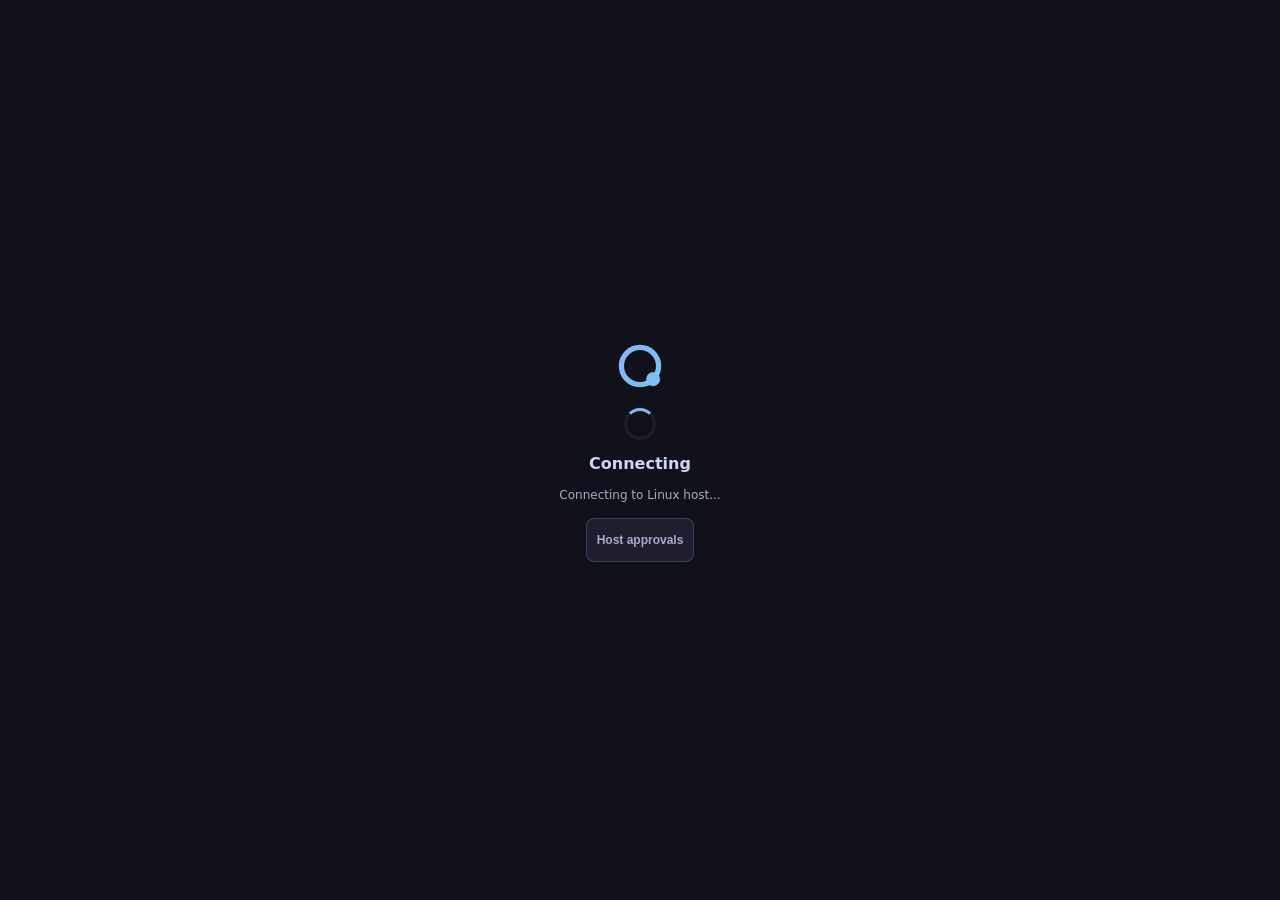
==== commit cf15f081: "orbiscreen | v0.30.0 | release: bump version to 0.30.0, full project audit, LAN security hardening, " ====
--- a/clients/web/index.html
+++ b/clients/web/index.html
@@ -186,6 +186,7 @@
                 <label data-i18n="hostActions">Host Actions</label>
                 <div class="chipsRow">
                     <button id="btnActionResync" class="chipBtn" data-i18n="actionResync">Resync</button>
+                    <button id="btnSettingsHostApprovals" type="button" class="chipBtn">Host approvals</button>
                 </div>
             </div>
         </div>
@@ -222,8 +223,20 @@
                 </div>
                 <h3 id="statusTitle" class="statusTitle" data-i18n="statusConnecting">Connecting</h3>
                 <p id="statusSubtitle" class="statusSubtitle" data-i18n="statusConnectingSub">Connecting to Linux host...</p>
+                <section id="pairingPanel" class="pairingPanel hidden" aria-label="Pair this device">
+                    <p>Pair only with a host whose HTTPS certificate you have verified.</p>
+                    <label for="pairingName">Device name</label>
+                    <input id="pairingName" type="text" maxlength="32" value="Web browser" autocomplete="off" />
+                    <div class="pairingActions">
+                        <button id="btnPair" type="button" class="chipBtn">Pair this device</button>
+                        <button id="btnCancelPair" type="button" class="chipBtn hidden">Stop waiting</button>
+                    </div>
+                    <p id="pairingStatus" role="status" aria-live="polite"></p>
+                    <p id="pairingRequestId" class="pairingIdentity"></p>
+                </section>
+                <button id="btnHostApprovals" type="button" class="chipBtn">Host approvals</button>
                 <div id="tokenRow" class="tokenRow hidden">
-                    <input type="text" id="tokenInput" placeholder="Session token..." data-i18n-placeholder="tokenPlaceholder" />
+                    <input type="password" id="tokenInput" autocomplete="off" spellcheck="false" placeholder="Session token..." data-i18n-placeholder="tokenPlaceholder" />
                     <button id="btnConnect" data-i18n="btnConnect">Connect</button>
                 </div>
                 <button id="btnReconnect" class="btnReconnect hidden">
@@ -236,6 +249,27 @@
         </div>
     </div>
 
+    <div id="hostApprovalModal" class="settingsModal hidden" role="dialog" aria-modal="true" aria-labelledby="hostApprovalTitle">
+        <div class="settingsCard pairingAdminCard">
+            <div class="settingsHeader">
+                <h2 id="hostApprovalTitle">Host approvals</h2>
+                <button id="btnCloseApprovals" type="button" class="chipBtn">Close</button>
+            </div>
+            <p>On the host, paste the admin token from the Orbiscreen config token file. A paired device credential cannot approve devices. The admin token is never saved.</p>
+            <label for="hostAdminToken">Host admin token</label>
+            <input id="hostAdminToken" type="password" autocomplete="off" spellcheck="false" />
+            <div class="pairingActions">
+                <button id="btnLoadApprovals" type="button" class="chipBtn">Load / refresh devices</button>
+            </div>
+            <p id="hostApprovalStatus" role="status" aria-live="polite"></p>
+            <p>Approve only after comparing the device name, peer address and full request ID with the requesting device.</p>
+            <h3>Pairing requests</h3>
+            <div id="hostPairingRequests" class="pairingList"></div>
+            <h3>Paired devices</h3>
+            <div id="hostPairedClients" class="pairingList"></div>
+        </div>
+    </div>
+
     <div id="touchIndicator" class="touchIndicator hidden"></div>
 
     <script src="annexb.js?v=15"></script>
--- a/clients/web/style.css
+++ b/clients/web/style.css
@@ -619,6 +619,97 @@
     display: none;
 }
 
+.pairingPanel,
+.pairingList {
+    display: flex;
+    flex-direction: column;
+    gap: 12px;
+    width: 100%;
+}
+
+.pairingPanel,
+.pairingAdminCard {
+    font-size: 13px;
+    line-height: 1.5;
+}
+
+.pairingPanel input,
+.pairingAdminCard input {
+    width: 100%;
+    min-width: 0;
+    padding: 10px 12px;
+    border: 1px solid var(--glass-border);
+    border-radius: 8px;
+    color: var(--text);
+    background: var(--surface-variant);
+    user-select: text;
+    -webkit-user-select: text;
+}
+
+.pairingActions {
+    display: flex;
+    flex-wrap: wrap;
+    gap: 8px;
+}
+
+.pairingActions button,
+#btnHostApprovals,
+#btnCloseApprovals {
+    min-height: 44px;
+    flex: 0 1 auto;
+}
+
+.pairingPanel button:disabled,
+.pairingAdminCard button:disabled {
+    opacity: 0.5;
+    cursor: not-allowed;
+}
+
+.pairingPanel :focus-visible,
+.pairingAdminCard :focus-visible,
+#btnHostApprovals:focus-visible {
+    outline: 2px solid var(--primary);
+    outline-offset: 3px;
+}
+
+.pairingIdentity {
+    overflow-wrap: anywhere;
+    white-space: pre-wrap;
+    user-select: text;
+    -webkit-user-select: text;
+    unicode-bidi: plaintext;
+}
+
+.pairingAdminCard {
+    max-width: 600px;
+    max-height: 100%;
+    overflow-y: auto;
+    overscroll-behavior: contain;
+}
+
+.pairingDevice {
+    padding: 12px;
+    display: flex;
+    flex-direction: column;
+    gap: 8px;
+    background: var(--surface-variant);
+    border: 1px solid var(--glass-border);
+    border-radius: 8px;
+}
+
+.overlay {
+    overflow-y: auto;
+    touch-action: pan-y;
+    align-items: safe center;
+}
+
+.loadingContainer {
+    width: 100%;
+    max-width: 440px;
+    flex-shrink: 0;
+    margin-block: auto;
+}
+
 .hidden {
     display: none !important;
 }
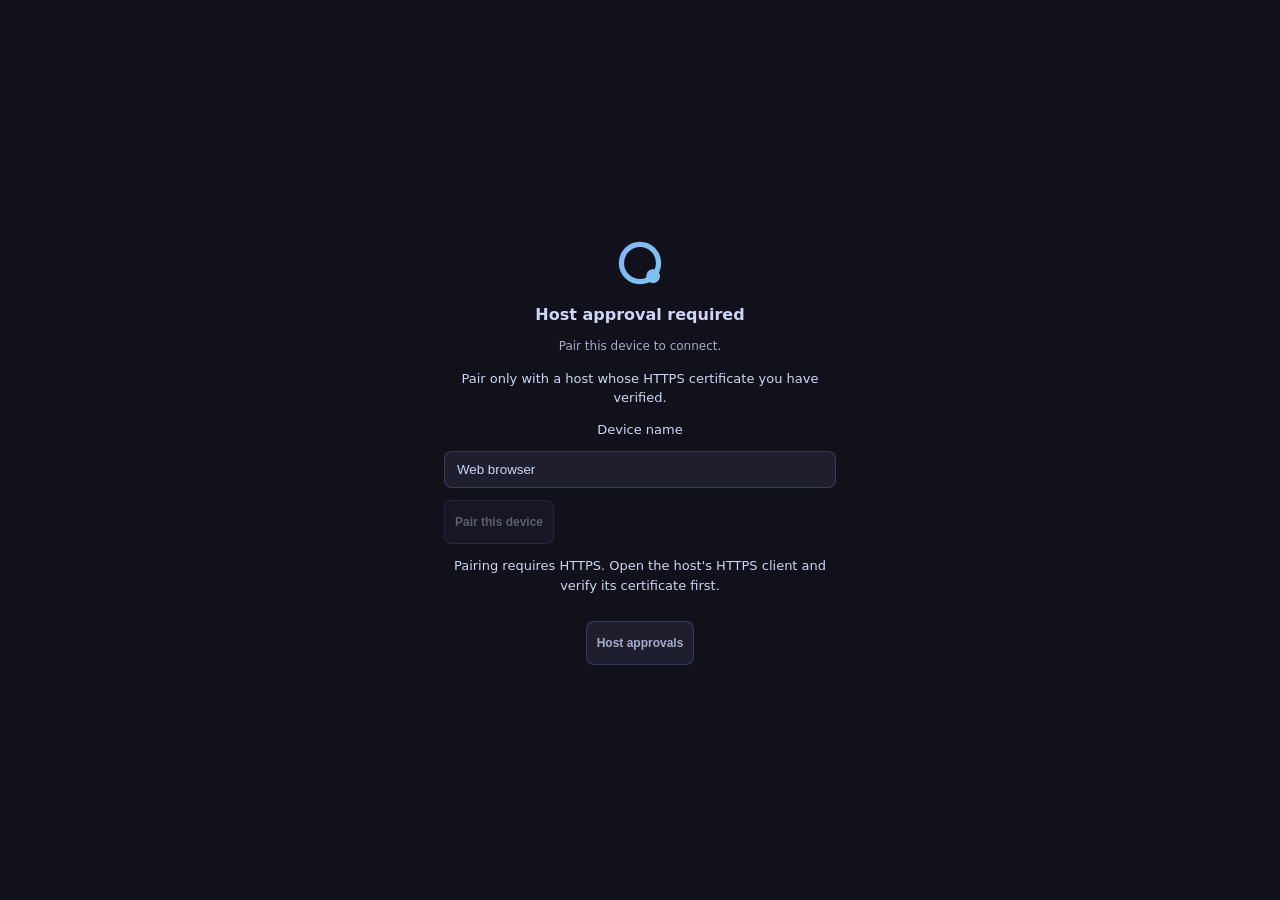
==== commit ad41a942: "orbiscreen | feat: add stream statistics overlay and toolbar frame age Show delay, frame age, bitrat" ====
--- a/clients/web/index.html
+++ b/clients/web/index.html
@@ -9,7 +9,7 @@
           content="width=device-width, initial-scale=1.0, viewport-fit=cover, user-scalable=no" />
     <meta name="theme-color" content="#11111b" />
     <title>Orbiscreen</title>
-    <link rel="stylesheet" href="style.css" />
+    <link rel="stylesheet" href="style.css?v=22" />
 </head>
 <body>
     <header id="controlToolbar" class="controlToolbar hidden">
@@ -59,6 +59,12 @@
             <button id="btnSettings" class="actionBtn" title="Settings" data-i18n-title="btnSettings">
                 <svg class="svgIcon" viewBox="0 0 24 24" fill="currentColor">
                     <path d="M19.14 12.94c.04-.3.06-.61.06-.94 0-.32-.02-.64-.07-.94l2.03-1.58c.18-.14.23-.41.12-.61l-1.92-3.32c-.12-.22-.37-.29-.59-.22l-2.39.96c-.5-.38-1.03-.7-1.62-.94l-.36-2.54c-.04-.24-.24-.41-.48-.41h-3.84c-.24 0-.43.17-.47.41l-.36 2.54c-.59.24-1.13.57-1.62.94l-2.39-.96c-.22-.08-.47 0-.59.22L2.74 8.87c-.12.21-.08.47.12.61l2.03 1.58c-.05.3-.09.63-.09.94s.02.64.07.94l-2.03 1.58c-.18.14-.23.41-.12.61l1.92 3.32c.12.22.37.29.59.22l2.39-.96c.5.38 1.03.7 1.62.94l.36 2.54c.05.24.24.41.48.41h3.84c.24 0 .44-.17.47-.41l.36-2.54c.59-.24 1.13-.56 1.62-.94l2.39.96c.22.08.47 0 .59-.22l1.92-3.32c.12-.22.07-.47-.12-.61l-2.01-1.58zM12 15.6c-1.98 0-3.6-1.62-3.6-3.6s1.62-3.6 3.6-3.6 3.6 1.62 3.6 3.6-1.62 3.6-3.6 3.6z"/>
+                </svg>
+            </button>
+
+            <button id="btnStats" class="actionBtn" title="Statistics" data-i18n-title="btnStats">
+                <svg class="svgIcon" viewBox="0 0 24 24" fill="currentColor">
+                    <path d="M5 9.2h3V19H5zM10.6 5h2.8v14h-2.8zm5.6 8H19v6h-2.8z"/>
                 </svg>
             </button>
 
@@ -272,7 +278,38 @@
 
     <div id="touchIndicator" class="touchIndicator hidden"></div>
 
-    <script src="annexb.js?v=15"></script>
-    <script src="app.js?v=15"></script>
+    <div id="statsWidget" class="statsWidget hidden" aria-hidden="true">
+        <div class="statsTitle" data-i18n="statsTitle">Statistics</div>
+        <div class="statsRow">
+            <span class="statsLabel" data-i18n="statsDelay">Network delay</span>
+            <span id="statsDelay" class="statsValue">—</span>
+        </div>
+        <div class="statsRow">
+            <span class="statsLabel" data-i18n="statsAge">Current frame age</span>
+            <span id="statsAge" class="statsValue">—</span>
+        </div>
+        <div class="statsRow">
+            <span class="statsLabel" data-i18n="statsReceived">Received</span>
+            <span id="statsBytes" class="statsValue">0 B/s</span>
+        </div>
+        <canvas id="statsBytesGraph" class="statsGraph" width="220" height="44"></canvas>
+        <div class="statsRow">
+            <span class="statsLabel" data-i18n="statsFrames">Frames</span>
+            <span id="statsFps" class="statsValue">0 fps</span>
+        </div>
+        <canvas id="statsFramesGraph" class="statsGraph" width="220" height="44"></canvas>
+        <div class="statsFooter">
+            <div class="statsLegend">
+                <span class="legI" id="statsLegI">I 0</span>
+                <span class="legP" id="statsLegP">P 0</span>
+                <span class="legD" id="statsLegD">D 0</span>
+            </div>
+            <span class="statsWindow" data-i18n="statsWindow">last 1 min</span>
+        </div>
+    </div>
+
+    <script src="annexb.js?v=19"></script>
+    <script src="stats.js?v=22"></script>
+    <script src="app.js?v=22"></script>
 </body>
 </html>
--- a/clients/web/style.css
+++ b/clients/web/style.css
@@ -88,6 +88,7 @@
     object-fit: contain;
     background: #000;
     display: block;
+    touch-action: none;
 }
 #remoteVideo.hidden { display: none; }
 
@@ -155,6 +156,8 @@
     font-size: 10px;
     color: var(--subtext);
     white-space: nowrap;
+    font-variant-numeric: tabular-nums;
+    font-family: ui-monospace, SFMono-Regular, Menlo, Consolas, monospace;
 }
 
 .toolbarActions {
@@ -298,6 +301,103 @@
     border-top-color: var(--primary);
     border-radius: 50%;
     animation: spin 0.8s linear infinite;
+}
+
+.statsWidget {
+    position: fixed;
+    bottom: 16px;
+    left: 16px;
+    z-index: 50;
+    width: 236px;
+    height: 222px;
+    box-sizing: border-box;
+    padding: 10px 12px;
+    background: rgba(17, 17, 27, 0.62);
+    border: 1px solid rgba(137, 180, 250, 0.4);
+    border-radius: 14px;
+    backdrop-filter: blur(14px);
+    -webkit-backdrop-filter: blur(14px);
+    box-shadow: 0 8px 24px rgba(0, 0, 0, 0.28);
+    pointer-events: none;
+    transition: opacity 0.2s ease;
+}
+
+.statsWidget.hidden {
+    opacity: 0;
+}
+
+.statsTitle {
+    font-size: 0.7rem;
+    font-weight: 650;
+    letter-spacing: 0.4px;
+    color: #ffffff;
+    margin-bottom: 6px;
+}
+
+.statsRow {
+    display: flex;
+    justify-content: space-between;
+    align-items: baseline;
+    gap: 12px;
+    margin-bottom: 2px;
+    line-height: 14px;
+}
+
+.statsLabel {
+    font-size: 0.7rem;
+    color: rgba(255, 255, 255, 0.62);
+    font-weight: 500;
+}
+
+.statsValue {
+    font-size: 0.75rem;
+    font-weight: 650;
+    font-variant-numeric: tabular-nums;
+    font-family: ui-monospace, SFMono-Regular, Menlo, Consolas, monospace;
+    color: #ffffff;
+}
+
+.statsGraph {
+    width: 100%;
+    height: 40px;
+    display: block;
+    margin: 4px 0 8px;
+}
+
+.statsFooter {
+    display: flex;
+    align-items: center;
+    justify-content: space-between;
+    gap: 10px;
+    height: 14px;
+}
+
+.statsLegend {
+    display: flex;
+    gap: 10px;
+    font-size: 0.65rem;
+    color: rgba(255, 255, 255, 0.78);
+}
+
+.statsLegend span::before {
+    content: "";
+    display: inline-block;
+    width: 7px;
+    height: 7px;
+    border-radius: 50%;
+    margin-right: 4px;
+    vertical-align: 0;
+}
+
+.legI::before { background: var(--active-green); }
+.legP::before { background: var(--primary); }
+.legD::before { background: var(--error-red); }
+
+.statsWindow {
+    font-size: 0.62rem;
+    color: rgba(255, 255, 255, 0.48);
+    white-space: nowrap;
+    margin-left: auto;
 }
 
 @keyframes spin {
